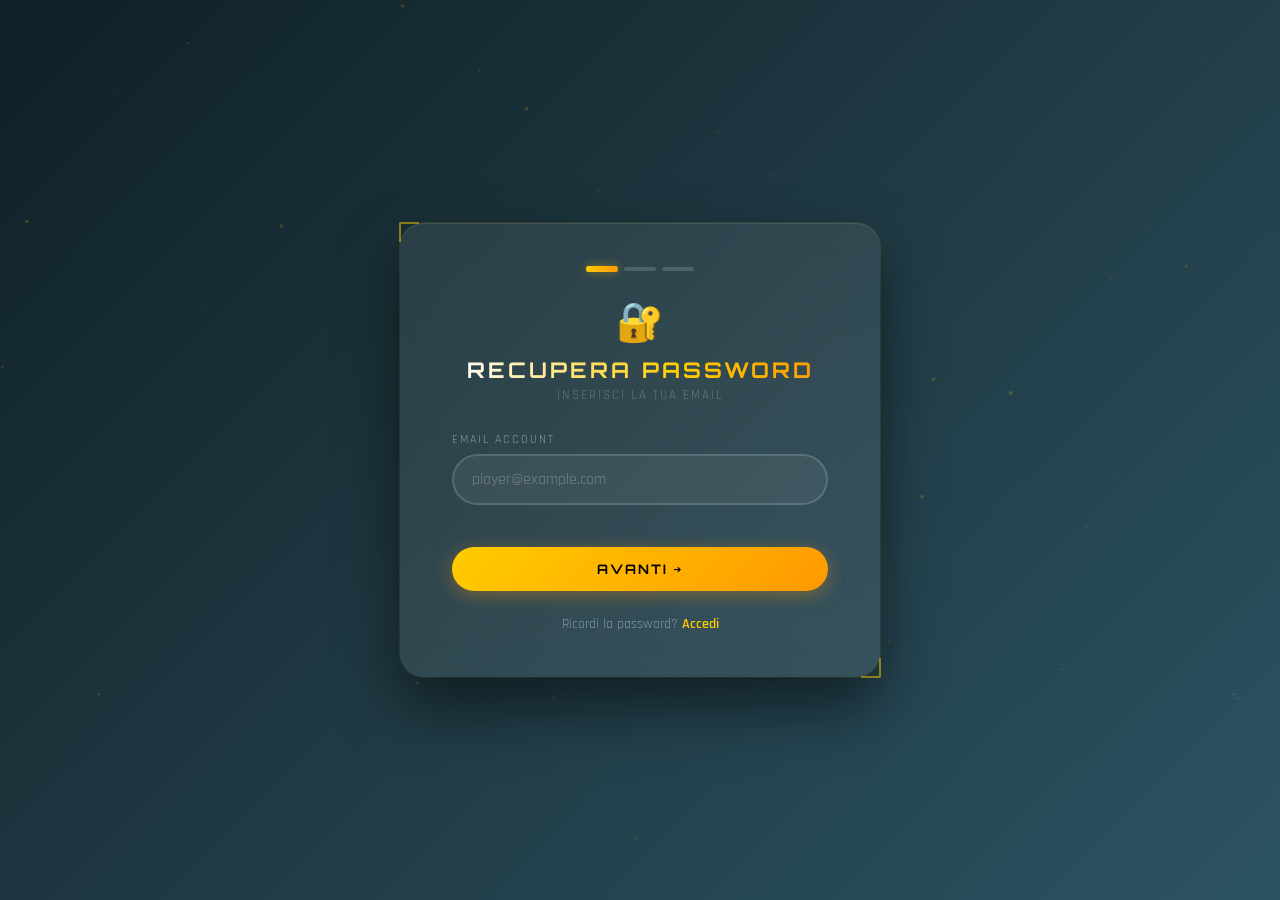
==== target/GiocoF/forgot-password.html @ 19d8c338 "Initial commit" ====
<!DOCTYPE html>
<html lang="it">
<head>
<meta charset="UTF-8"/>
<meta name="viewport" content="width=device-width, initial-scale=1.0"/>
<title>Racing Giulio Kart — Recupera Password</title>
<link href="https://fonts.googleapis.com/css2?family=Orbitron:wght@400;700;900&family=Rajdhani:wght@300;400;600&display=swap" rel="stylesheet"/>
<style>
  *, *::before, *::after { box-sizing: border-box; margin: 0; padding: 0; }

  html, body {
    width: 100%; min-height: 100vh;
    font-family: 'Rajdhani', sans-serif;
    overflow-x: hidden;
  }

  body {
    display: flex;
    justify-content: center;
    align-items: center;
    min-height: 100vh;
    background: linear-gradient(135deg, #0f2027, #203a43, #2c5364);
    padding: 32px 16px;
  }

  #bgCanvas {
    position: fixed;
    inset: 0;
    width: 100%;
    height: 100%;
    pointer-events: none;
    z-index: 0;
  }

  .card {
    position: relative;
    z-index: 1;
    background: rgba(255,255,255,0.08);
    backdrop-filter: blur(16px);
    border-radius: 24px;
    padding: 44px 52px;
    width: 90%;
    max-width: 480px;
    text-align: center;
    box-shadow:
      0 30px 60px rgba(0,0,0,0.5),
      0 0 0 1px rgba(255,204,0,0.12),
      inset 0 1px 0 rgba(255,255,255,0.1);
    color: #fff;
    animation: cardIn 0.55s cubic-bezier(0.16,1,0.3,1) both;
  }

  @keyframes cardIn {
    from { opacity:0; transform:translateY(28px) scale(0.97); }
    to   { opacity:1; transform:translateY(0) scale(1); }
  }

  .card::before, .card::after {
    content: '';
    position: absolute;
    width: 20px; height: 20px;
    border-color: #ffcc00;
    border-style: solid;
    opacity: 0.5;
  }
  .card::before { top: -1px; left: -1px; border-width: 2px 0 0 2px; border-radius: 2px 0 0 0; }
  .card::after  { bottom: -1px; right: -1px; border-width: 0 2px 2px 0; border-radius: 0 0 2px 0; }

  .step-icon {
    font-size: 2.4em;
    margin-bottom: 8px;
    display: block;
    animation: iconBounce 0.5s cubic-bezier(0.34,1.56,0.64,1);
  }
  @keyframes iconBounce {
    from { transform: scale(0.5); opacity: 0; }
    to   { transform: scale(1);   opacity: 1; }
  }

  h1 {
    font-family: 'Orbitron', monospace;
    font-size: 1.35em;
    letter-spacing: 3px;
    margin-bottom: 4px;
    background: linear-gradient(90deg, #fff 0%, #ffcc00 60%, #ff9900 100%);
    -webkit-background-clip: text;
    -webkit-text-fill-color: transparent;
    background-clip: text;
  }

  .subtitle {
    opacity: 0.5;
    font-size: 0.82em;
    letter-spacing: 2px;
    margin-bottom: 28px;
    text-transform: uppercase;
    color: #fff;
    -webkit-text-fill-color: rgba(255,255,255,0.5);
  }

  .progress {
    display: flex;
    gap: 6px;
    margin-bottom: 28px;
    justify-content: center;
  }
  .progress-dot {
    width: 32px; height: 4px;
    border-radius: 2px;
    background: rgba(255,255,255,0.15);
    transition: background 0.3s, transform 0.3s;
  }
  .progress-dot.active {
    background: linear-gradient(90deg, #ffcc00, #ff9900);
    transform: scaleY(1.5);
    box-shadow: 0 0 8px rgba(255,204,0,0.4);
  }
  .progress-dot.done {
    background: rgba(255,204,0,0.4);
  }

  .field { margin-bottom: 18px; text-align: left; }
  .field label {
    display: block;
    font-size: 0.76em;
    letter-spacing: 2px;
    color: rgba(255,255,255,0.45);
    margin-bottom: 7px;
    text-transform: uppercase;
  }
  .field input, .field select {
    width: 100%;
    padding: 13px 18px;
    border-radius: 30px;
    border: 2px solid rgba(255,255,255,0.15);
    background: rgba(255,255,255,0.06);
    color: #fff;
    font-family: 'Rajdhani', sans-serif;
    font-size: 1em;
    outline: none;
    transition: border-color 0.2s, background 0.2s, box-shadow 0.2s;
    appearance: none;
  }
  .field select option { background: #1a2a3a; color: #fff; }
  .field input::placeholder { color: rgba(255,255,255,0.28); }
  .field input:focus, .field select:focus {
    border-color: #ffcc00;
    background: rgba(255,204,0,0.06);
    box-shadow: 0 0 0 3px rgba(255,204,0,0.12);
  }

  .domanda-badge {
    display: inline-block;
    background: rgba(255,204,0,0.12);
    border: 1px solid rgba(255,204,0,0.3);
    border-radius: 20px;
    padding: 5px 14px;
    font-size: 0.72em;
    letter-spacing: 1px;
    color: #ffcc00;
    margin-bottom: 16px;
    font-family: 'Orbitron', monospace;
  }

  .domanda-testo {
    background: rgba(255,255,255,0.06);
    border: 1px solid rgba(255,255,255,0.1);
    border-left: 3px solid #ffcc00;
    border-radius: 0 12px 12px 0;
    padding: 12px 16px;
    margin-bottom: 14px;
    text-align: left;
    font-size: 0.95em;
    color: rgba(255,255,255,0.88);
    font-style: italic;
    line-height: 1.4;
  }

  .strength-bar { display: flex; gap: 5px; margin-top: 8px; padding: 0 4px; }
  .strength-bar div { flex:1; height:3px; border-radius:2px; background:rgba(255,255,255,0.12); transition:background 0.3s; }
  .strength-label { font-size:0.72em; color:rgba(255,255,255,0.38); margin-top:4px; text-align:right; padding:0 4px; letter-spacing:1px; }

  .pwd-wrap { position: relative; }
  .pwd-wrap input { padding-right: 48px !important; }
  .pwd-toggle {
    position: absolute;
    right: 14px;
    top: 50%;
    transform: translateY(-50%);
    background: none;
    border: none;
    cursor: pointer;
    color: rgba(255,255,255,0.4);
    padding: 4px;
    transition: color 0.2s;
    display: flex;
    align-items: center;
    justify-content: center;
  }
  .pwd-toggle:hover { color: #ffcc00; }

  .btn-primary {
    margin-top: 6px;
    padding: 14px 40px;
    background: linear-gradient(135deg, #ffcc00, #ff9900);
    color: #000;
    font-family: 'Orbitron', monospace;
    font-size: 0.82em;
    font-weight: 700;
    letter-spacing: 2px;
    border: none;
    border-radius: 30px;
    cursor: pointer;
    width: 100%;
    transition: transform 0.2s, opacity 0.2s, box-shadow 0.2s;
    box-shadow: 0 4px 18px rgba(255,153,0,0.35);
    position: relative;
    overflow: hidden;
  }
  .btn-primary::before {
    content: '';
    position: absolute;
    top: 0; left: -60%;
    width: 40%; height: 100%;
    background: linear-gradient(90deg, transparent, rgba(255,255,255,0.22), transparent);
    transform: skewX(-20deg);
    transition: left 0.5s ease;
  }
  .btn-primary:hover::before { left: 130%; }
  .btn-primary:hover { transform: translateY(-2px); box-shadow: 0 8px 26px rgba(255,153,0,0.5); }
  .btn-primary:active { transform: scale(0.98); }
  .btn-primary:disabled { opacity: 0.55; cursor: not-allowed; transform: none; }

  .errore {
    color: #ff6b6b;
    font-size: 0.85em;
    margin-top: 10px;
    min-height: 18px;
    padding: 0 4px;
    text-align: left;
  }

  /* Box errore evidenziato per risposte sbagliate */
  .errore-box {
    background: rgba(255,107,107,0.1);
    border: 1px solid rgba(255,107,107,0.4);
    border-radius: 10px;
    padding: 12px 16px;
    margin-top: 10px;
    text-align: center;
    color: #ff6b6b;
    font-size: 0.88em;
    display: none;
  }
  .errore-box.on { display: block; }

  /* Evidenzia i campi sbagliati */
  input.sbagliato {
    border-color: #ff6b6b !important;
    background: rgba(255,107,107,0.06) !important;
    animation: shake 0.35s ease;
  }
  @keyframes shake {
    0%,100% { transform: translateX(0); }
    25%      { transform: translateX(-6px); }
    75%      { transform: translateX(6px); }
  }

  .successo-box {
    background: rgba(0,255,136,0.08);
    border: 1px solid rgba(0,255,136,0.3);
    border-radius: 12px;
    padding: 20px;
    margin-top: 8px;
    text-align: center;
  }
  .successo-box .ico { font-size: 2.5em; display: block; margin-bottom: 8px; }
  .successo-box p { color: #00ff88; font-size: 0.95em; line-height: 1.5; }

  .footer-link {
    margin-top: 24px;
    font-size: 0.86em;
    color: rgba(255,255,255,0.4);
  }
  .footer-link a {
    color: #ffcc00;
    text-decoration: none;
    font-weight: 600;
    transition: opacity 0.2s;
  }
  .footer-link a:hover { opacity: 0.75; }

  .step { display: none; animation: stepIn 0.35s ease both; }
  .step.active { display: block; }
  @keyframes stepIn {
    from { opacity: 0; transform: translateX(12px); }
    to   { opacity: 1; transform: translateX(0); }
  }

  .hint-parola {
    font-size: 0.7em;
    color: rgba(255,204,0,0.55);
    margin-top: 5px;
    padding: 0 6px;
    display: flex;
    align-items: center;
    gap: 4px;
  }

  /* Contatore tentativi rimasti */
  .tentativi-badge {
    display: inline-block;
    margin-top: 8px;
    font-size: 0.74em;
    color: rgba(255,204,0,0.7);
    letter-spacing: 1px;
  }
</style>
</head>
<body>

<canvas id="bgCanvas"></canvas>

<div class="card">
  <div class="progress">
    <div class="progress-dot active" id="dot1"></div>
    <div class="progress-dot"        id="dot2"></div>
    <div class="progress-dot"        id="dot3"></div>
  </div>

  <!-- ═══ STEP 1 — Email ═══ -->
  <div class="step active" id="step1">
    <span class="step-icon">🔐</span>
    <h1>RECUPERA PASSWORD</h1>
    <div class="subtitle">Inserisci la tua email</div>

    <div class="field">
      <label>Email account</label>
      <input type="email" id="emailInput" placeholder="player@example.com"
             autocomplete="email" onkeydown="if(event.key==='Enter')cercaDomande()"/>
    </div>

    <div class="errore" id="err1"></div>

    <button class="btn-primary" id="btn1" onclick="cercaDomande()">
      AVANTI ➜
    </button>

    <div class="footer-link">
      Ricordi la password? <a href="javascript:history.back()">Accedi</a>
    </div>
  </div>

  <!-- ═══ STEP 2 — Verifica risposte ═══ -->
  <div class="step" id="step2">
    <span class="step-icon">🛡️</span>
    <h1>VERIFICA IDENTITÀ</h1>
    <div class="subtitle">Rispondi con una sola parola</div>

    <div class="domanda-badge">DOMANDA 1 DI 2</div>
    <div class="domanda-testo" id="domanda1Testo">—</div>
    <div class="field">
      <label>La tua risposta</label>
      <input type="text" id="risp1Input" placeholder="Una sola parola..."
             maxlength="40" autocomplete="off"
             oninput="validaParola(this); pulisciErroreRisposte();"
             onkeydown="if(event.key==='Enter')verificaRisposte()"/>
      <div class="hint-parola">⚡ Solo una parola, senza spazi</div>
    </div>

    <div style="margin-top:8px;" class="domanda-badge">DOMANDA 2 DI 2</div>
    <div class="domanda-testo" id="domanda2Testo">—</div>
    <div class="field">
      <label>La tua risposta</label>
      <input type="text" id="risp2Input" placeholder="Una sola parola..."
             maxlength="40" autocomplete="off"
             oninput="validaParola(this); pulisciErroreRisposte();"
             onkeydown="if(event.key==='Enter')verificaRisposte()"/>
      <div class="hint-parola">⚡ Solo una parola, senza spazi</div>
    </div>

    <!-- Errore risposte sbagliate — ben visibile -->
    <div class="errore-box" id="errBoxRisposte">
      ❌ Risposte errate — riprova
      <div class="tentativi-badge" id="tentativiRimasti"></div>
    </div>

    <div class="errore" id="err2"></div>

    <button class="btn-primary" id="btn2" onclick="verificaRisposte()">
      VERIFICA ➜
    </button>
  </div>

  <!-- ═══ STEP 3 — Nuova password ═══ -->
  <div class="step" id="step3">
    <span class="step-icon">🔑</span>
    <h1>NUOVA PASSWORD</h1>
    <div class="subtitle">Scegli una nuova password</div>

    <div class="field">
      <label>Nuova password</label>
      <div class="pwd-wrap">
        <input type="password" id="nuovaPass" placeholder="Min. 6 caratteri"
               oninput="checkStrength(this.value)"/>
        <button type="button" class="pwd-toggle" onclick="togglePwd('nuovaPass',this)" tabindex="-1" title="Mostra/nascondi password">
          <svg width="20" height="20" viewBox="0 0 24 24" fill="none" stroke="currentColor" stroke-width="2" stroke-linecap="round" stroke-linejoin="round"><path d="M1 12s4-8 11-8 11 8 11 8-4 8-11 8-11-8-11-8z"/><circle cx="12" cy="12" r="3"/></svg>
        </button>
      </div>
      <div class="strength-bar">
        <div id="sb1"></div><div id="sb2"></div><div id="sb3"></div><div id="sb4"></div>
      </div>
      <div class="strength-label" id="sbLabel"></div>
    </div>
    <div class="field">
      <label>Conferma password</label>
      <div class="pwd-wrap">
        <input type="password" id="confermaPass" placeholder="Ripeti la password"
               onkeydown="if(event.key==='Enter')resetPassword()"/>
        <button type="button" class="pwd-toggle" onclick="togglePwd('confermaPass',this)" tabindex="-1" title="Mostra/nascondi password">
          <svg width="20" height="20" viewBox="0 0 24 24" fill="none" stroke="currentColor" stroke-width="2" stroke-linecap="round" stroke-linejoin="round"><path d="M1 12s4-8 11-8 11 8 11 8-4 8-11 8-11-8-11-8z"/><circle cx="12" cy="12" r="3"/></svg>
        </button>
      </div>
    </div>

    <div class="errore" id="err3"></div>

    <button class="btn-primary" id="btn3" onclick="resetPassword()">
      SALVA PASSWORD ➜
    </button>
  </div>

  <!-- ═══ STEP 4 — Successo ═══ -->
  <div class="step" id="step4">
    <span class="step-icon">🏁</span>
    <h1>FATTO!</h1>
    <div class="subtitle">Password aggiornata</div>
    <div class="successo-box">
      <span class="ico">✅</span>
      <p>La tua password è stata aggiornata con successo!<br>
         Ora puoi accedere al gioco con la nuova password.</p>
    </div>
    <button class="btn-primary" style="margin-top:24px;" onclick="window.location.href='login.html'">
      🏎️ TORNA AL LOGIN
    </button>
  </div>
</div>

<script>
// ── State ────────────────────────────────────────────────────────────────────
let _email = '';
let _domanda1 = '', _domanda2 = '';
// Contatore tentativi sbagliati per lo step 2
let _tentativiFalliti = 0;
const MAX_TENTATIVI = 5;

// ── Toggle password visibility ───────────────────────────────────────────────
function togglePwd(id, btn) {
  const inp = document.getElementById(id);
  const isHidden = inp.type === 'password';
  inp.type = isHidden ? 'text' : 'password';
  const svg = btn.querySelector('svg');
  if (isHidden) {
    svg.innerHTML = '<path d="M17.94 17.94A10.07 10.07 0 0 1 12 20c-7 0-11-8-11-8a18.45 18.45 0 0 1 5.06-5.94"/><path d="M9.9 4.24A9.12 9.12 0 0 1 12 4c7 0 11 8 11 8a18.5 18.5 0 0 1-2.16 3.19"/><line x1="1" y1="1" x2="23" y2="23"/>';
  } else {
    svg.innerHTML = '<path d="M1 12s4-8 11-8 11 8 11 8-4 8-11 8-11-8-11-8z"/><circle cx="12" cy="12" r="3"/>';
  }
}

// ── Helpers ──────────────────────────────────────────────────────────────────
function goStep(n) {
  document.querySelectorAll('.step').forEach((s,i) => s.classList.toggle('active', i === n - 1));
  const dots = ['dot1','dot2','dot3'];
  dots.forEach((id, i) => {
    const el = document.getElementById(id);
    el.classList.toggle('active', i === n - 1);
    el.classList.toggle('done',   i <  n - 1);
  });
}

function validaParola(input) {
  input.value = input.value.replace(/\s/g, '');
}

function pulisciErroreRisposte() {
  document.getElementById('errBoxRisposte').classList.remove('on');
  document.getElementById('risp1Input').classList.remove('sbagliato');
  document.getElementById('risp2Input').classList.remove('sbagliato');
}

function checkStrength(val) {
  const bars  = ['sb1','sb2','sb3','sb4'].map(id => document.getElementById(id));
  const label = document.getElementById('sbLabel');
  const colors = ['#ff6b6b','#ff9900','#ffcc00','#00ff88'];
  const labels = ['DEBOLE','DISCRETA','BUONA','OTTIMA'];
  let score = 0;
  if (val.length >= 6)  score++;
  if (val.length >= 10) score++;
  if (/[A-Z]/.test(val) && /[0-9]/.test(val)) score++;
  if (/[^A-Za-z0-9]/.test(val)) score++;
  bars.forEach((b, i) => { b.style.background = i < score ? colors[score - 1] : 'rgba(255,255,255,0.12)'; });
  label.textContent = val.length > 0 ? (labels[score - 1] || '') : '';
  label.style.color = score > 0 ? colors[score - 1] : 'rgba(255,255,255,0.38)';
}

function setLoading(btnId, loading, testo) {
  const btn = document.getElementById(btnId);
  btn.disabled = loading;
  btn.textContent = loading ? 'ATTENDERE...' : testo;
}

// ── Step 1: cerca domande per email ─────────────────────────────────────────
async function cercaDomande() {
  const email = document.getElementById('emailInput').value.trim();
  const err   = document.getElementById('err1');
  err.textContent = '';
  if (!email) { err.textContent = 'Inserisci la tua email.'; return; }

  setLoading('btn1', true, 'AVANTI ➜');
  try {
    const res  = await fetch('/GiocoF/GetDomandeSicurezza?email=' + encodeURIComponent(email));
    const data = await res.json();
    if (data.ok) {
      _email    = email;
      _domanda1 = data.domanda1;
      _domanda2 = data.domanda2;
      _tentativiFalliti = 0;
      document.getElementById('domanda1Testo').textContent = _domanda1;
      document.getElementById('domanda2Testo').textContent = _domanda2;
      // Pulisci i campi risposta
      document.getElementById('risp1Input').value = '';
      document.getElementById('risp2Input').value = '';
      pulisciErroreRisposte();
      document.getElementById('err2').textContent = '';
      goStep(2);
    } else {
      err.textContent = data.errore || 'Errore nella ricerca account.';
    }
  } catch(e) {
    err.textContent = 'Errore di connessione al server.';
  }
  setLoading('btn1', false, 'AVANTI ➜');
}

// ── Step 2: verifica risposte contro il server ───────────────────────────────
// La verifica avviene QUI, prima di mostrare lo step 3.
// In questo modo l'utente non può mai arrivare alla nuova password
// se le risposte sono sbagliate.
async function verificaRisposte() {
  const r1  = document.getElementById('risp1Input').value.trim().toLowerCase();
  const r2  = document.getElementById('risp2Input').value.trim().toLowerCase();
  const err = document.getElementById('err2');
  err.textContent = '';
  pulisciErroreRisposte();

  if (!r1 || !r2) { err.textContent = 'Inserisci entrambe le risposte.'; return; }
  if (r1.includes(' ')) { err.textContent = 'La risposta 1 deve essere una sola parola.'; return; }
  if (r2.includes(' ')) { err.textContent = 'La risposta 2 deve essere una sola parola.'; return; }

  // Troppi tentativi: blocca il form
  if (_tentativiFalliti >= MAX_TENTATIVI) {
    mostraErroreRisposte('Troppi tentativi errati. Ricarica la pagina e riprova.', true);
    return;
  }

  setLoading('btn2', true, 'VERIFICA ➜');

  try {
    // Chiamata al server per verificare le risposte SENZA cambiare la password.
    // Inviamo una password temporanea identica a quella attuale (il server
    // verifica le risposte e fallisce sul cambio password solo se corrette
    // ma password non valida) — meglio: aggiungiamo un endpoint dedicato.
    //
    // Dato che ResetPasswordServlet verifica prima le risposte e poi cambia
    // la password, possiamo sfruttarlo inviando una password fittizia di 6
    // caratteri: se risponde "Risposte errate" le risposte sono sbagliate;
    // se risponde "ok:true" o qualsiasi altro errore NON relativo alle risposte,
    // le risposte sono corrette e passiamo allo step 3.
    //
    // In alternativa ottimale (se si aggiunge VerificaRisposteServlet al backend):
    //   const res = await fetch('/GiocoF/VerificaRisposte', { method:'POST', ... });
    //
    // Con l'attuale backend usiamo ResetPassword con password placeholder:
    const params = new URLSearchParams();
    params.append('email',         _email);
    params.append('risposta1',     r1);
    params.append('risposta2',     r2);
    params.append('nuovaPassword', '__VERIFICA_ONLY__PLACEHOLDER__'); // placeholder non valido

    const res  = await fetch('/GiocoF/ResetPassword', {
      method: 'POST',
      headers: { 'Content-Type': 'application/x-www-form-urlencoded' },
      body: params.toString()
    });
    const data = await res.json();

    if (data.ok) {
      // Caso improbabile: placeholder accettato — ok comunque, le risposte sono corrette
      // Salviamo le risposte verificate e andiamo allo step 3
      window._r1 = r1;
      window._r2 = r2;
      _tentativiFalliti = 0;
      goStep(3);
    } else {
      const errMsg = (data.errore || '').toLowerCase();

      if (errMsg.includes('risposte errate') || errMsg.includes('risposta')) {
        // ❌ Risposte sbagliate: resta sullo step 2 e mostra l'errore
        _tentativiFalliti++;
        const rimasti = MAX_TENTATIVI - _tentativiFalliti;
        mostraErroreRisposte(
          rimasti > 0
            ? `❌ Risposte errate — ti rimangono ${rimasti} tentativi`
            : '🚫 Troppi tentativi. Ricarica la pagina.',
          rimasti <= 0
        );
        // Evidenzia i campi
        document.getElementById('risp1Input').classList.add('sbagliato');
        document.getElementById('risp2Input').classList.add('sbagliato');
        // Svuota i campi per costringere a reinserire
        document.getElementById('risp1Input').value = '';
        document.getElementById('risp2Input').value = '';
      } else if (errMsg.includes('password') && errMsg.includes('6')) {
        // Il placeholder non è valido (meno di 6 caratteri) MA le risposte sono corrette
        // → passiamo allo step 3
        window._r1 = r1;
        window._r2 = r2;
        _tentativiFalliti = 0;
        goStep(3);
      } else {
        // Altro errore (account non trovato, Google, ecc.)
        err.textContent = data.errore || 'Errore verifica.';
      }
    }
  } catch(e) {
    err.textContent = 'Errore di connessione al server.';
  }

  setLoading('btn2', false, 'VERIFICA ➜');
}

function mostraErroreRisposte(messaggio, disabilita) {
  const box = document.getElementById('errBoxRisposte');
  box.innerHTML = messaggio;
  box.classList.add('on');
  if (disabilita) {
    document.getElementById('btn2').disabled = true;
    document.getElementById('risp1Input').disabled = true;
    document.getElementById('risp2Input').disabled = true;
  }
}

// ── Step 3: reset password ───────────────────────────────────────────────────
async function resetPassword() {
  const nuova    = document.getElementById('nuovaPass').value.trim();
  const conferma = document.getElementById('confermaPass').value.trim();
  const err      = document.getElementById('err3');
  err.textContent = '';

  if (nuova.length < 6)   { err.textContent = 'La password deve essere almeno 6 caratteri.'; return; }
  if (nuova !== conferma) { err.textContent = 'Le password non coincidono.'; return; }

  setLoading('btn3', true, 'SALVA PASSWORD ➜');
  try {
    const params = new URLSearchParams();
    params.append('email',         _email);
    params.append('risposta1',     window._r1);
    params.append('risposta2',     window._r2);
    params.append('nuovaPassword', nuova);

    const res  = await fetch('/GiocoF/ResetPassword', {
      method: 'POST',
      headers: { 'Content-Type': 'application/x-www-form-urlencoded' },
      body: params.toString()
    });
    const data = await res.json();

    if (data.ok) {
      document.querySelector('.progress').style.display = 'none';
      goStep(4);
    } else {
      // Se per qualche motivo le risposte sono ora rifiutate (es. sessione scaduta)
      // rimanda allo step 2
      if ((data.errore || '').toLowerCase().includes('risposte')) {
        err.textContent = '';
        alert('Sessione scaduta. Ricomincia dal principio.');
        window.location.reload();
      } else {
        err.textContent = data.errore || 'Errore aggiornamento password.';
      }
    }
  } catch(e) {
    err.textContent = 'Errore di connessione al server.';
  }
  setLoading('btn3', false, 'SALVA PASSWORD ➜');
}

// ── Sfondo particelle ────────────────────────────────────────────────────────
(function() {
  const cv  = document.getElementById('bgCanvas');
  const ctx = cv.getContext('2d');
  cv.width  = window.innerWidth;
  cv.height = window.innerHeight;
  window.addEventListener('resize', () => { cv.width = window.innerWidth; cv.height = window.innerHeight; });

  function mkP() {
    return { x: Math.random()*cv.width, y: Math.random()*cv.height,
             r: 0.5+Math.random()*1.5, vx: (Math.random()-0.5)*0.3, vy: -0.2-Math.random()*0.4,
             alpha: 0.08+Math.random()*0.25, color: Math.random()>0.5?'#ffcc00':'#ff9900' };
  }
  const parts = Array.from({length:55}, mkP);

  (function loop() {
    ctx.clearRect(0, 0, cv.width, cv.height);
    parts.forEach(p => {
      ctx.beginPath(); ctx.arc(p.x, p.y, p.r, 0, Math.PI*2);
      ctx.fillStyle = p.color; ctx.globalAlpha = p.alpha; ctx.fill(); ctx.globalAlpha = 1;
      p.x += p.vx; p.y += p.vy; p.alpha -= 0.002;
      if (p.alpha <= 0 || p.y < 0) Object.assign(p, mkP());
    });
    requestAnimationFrame(loop);
  })();
})();
</script>
</body>
</html>
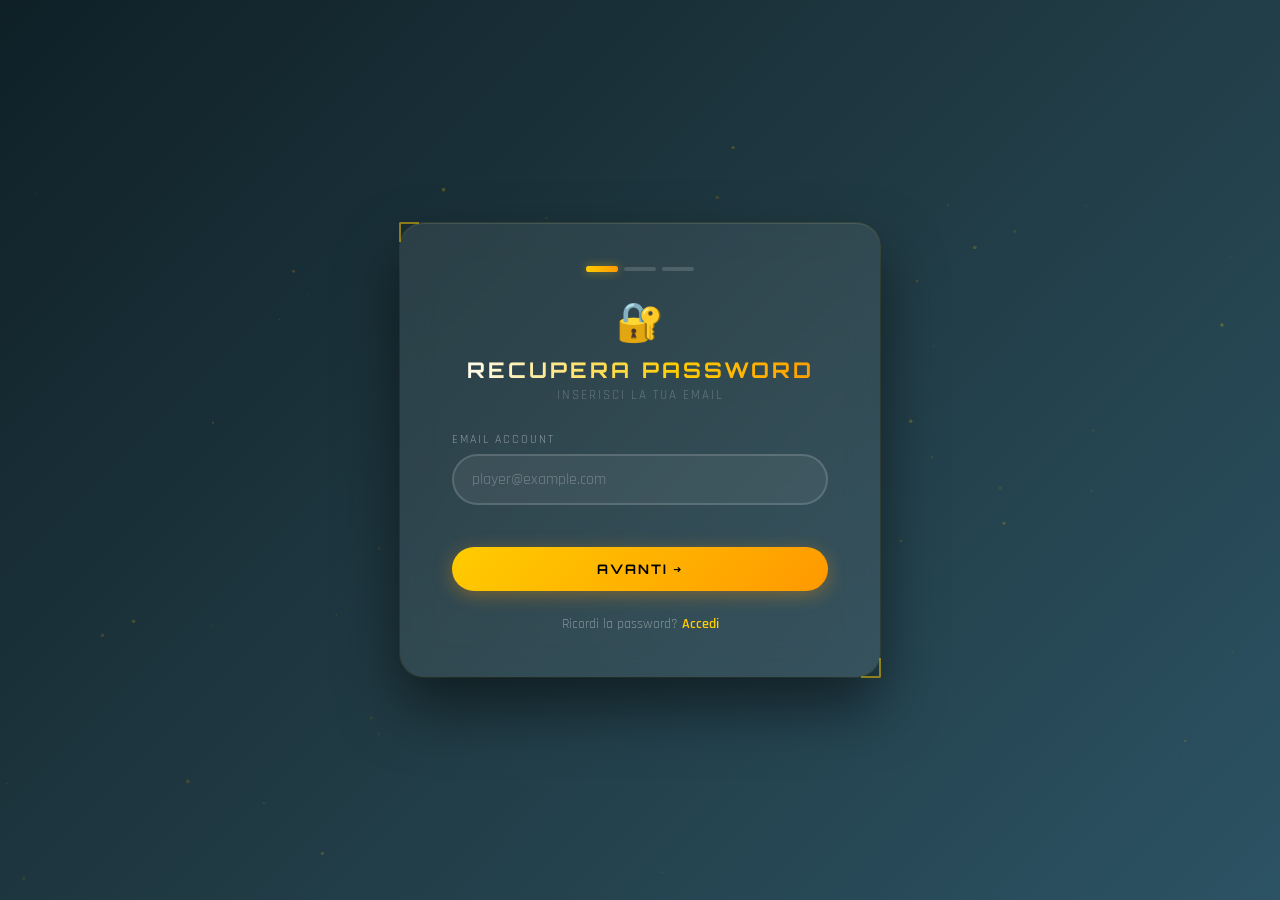
==== commit bfed14b7: "eh" ====
--- a/target/GiocoF/forgot-password.html
+++ b/target/GiocoF/forgot-password.html
@@ -518,7 +518,7 @@
 
   setLoading('btn1', true, 'AVANTI ➜');
   try {
-    const res  = await fetch('/GiocoF/GetDomandeSicurezza?email=' + encodeURIComponent(email));
+    const res  = await fetch('/GetDomandeSicurezza?email=' + encodeURIComponent(email));
     const data = await res.json();
     if (data.ok) {
       _email    = email;
@@ -578,7 +578,7 @@
     // le risposte sono corrette e passiamo allo step 3.
     //
     // In alternativa ottimale (se si aggiunge VerificaRisposteServlet al backend):
-    //   const res = await fetch('/GiocoF/VerificaRisposte', { method:'POST', ... });
+    //   const res = await fetch('/VerificaRisposte', { method:'POST', ... });
     //
     // Con l'attuale backend usiamo ResetPassword con password placeholder:
     const params = new URLSearchParams();
@@ -587,7 +587,7 @@
     params.append('risposta2',     r2);
     params.append('nuovaPassword', '__VERIFICA_ONLY__PLACEHOLDER__'); // placeholder non valido
 
-    const res  = await fetch('/GiocoF/ResetPassword', {
+    const res  = await fetch('/ResetPassword', {
       method: 'POST',
       headers: { 'Content-Type': 'application/x-www-form-urlencoded' },
       body: params.toString()
@@ -668,7 +668,7 @@
     params.append('risposta2',     window._r2);
     params.append('nuovaPassword', nuova);
 
-    const res  = await fetch('/GiocoF/ResetPassword', {
+    const res  = await fetch('/ResetPassword', {
       method: 'POST',
       headers: { 'Content-Type': 'application/x-www-form-urlencoded' },
       body: params.toString()
